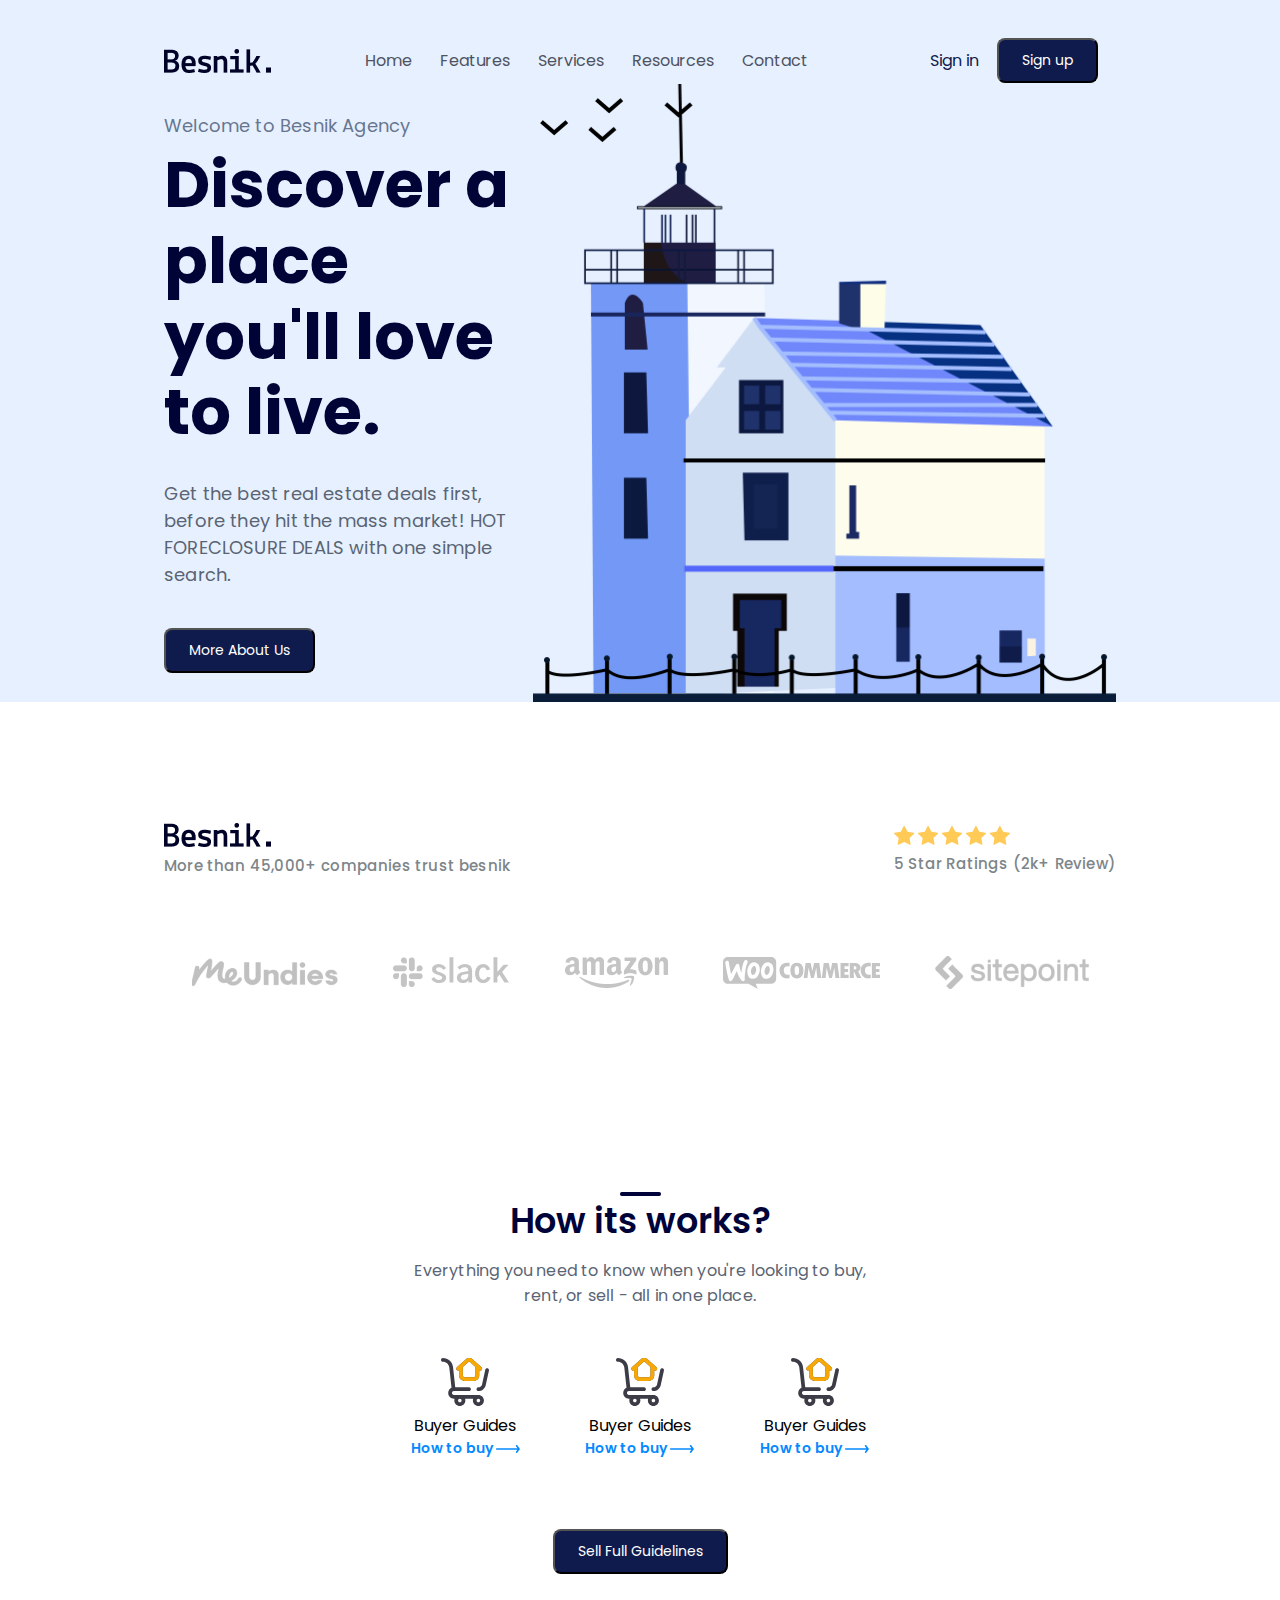
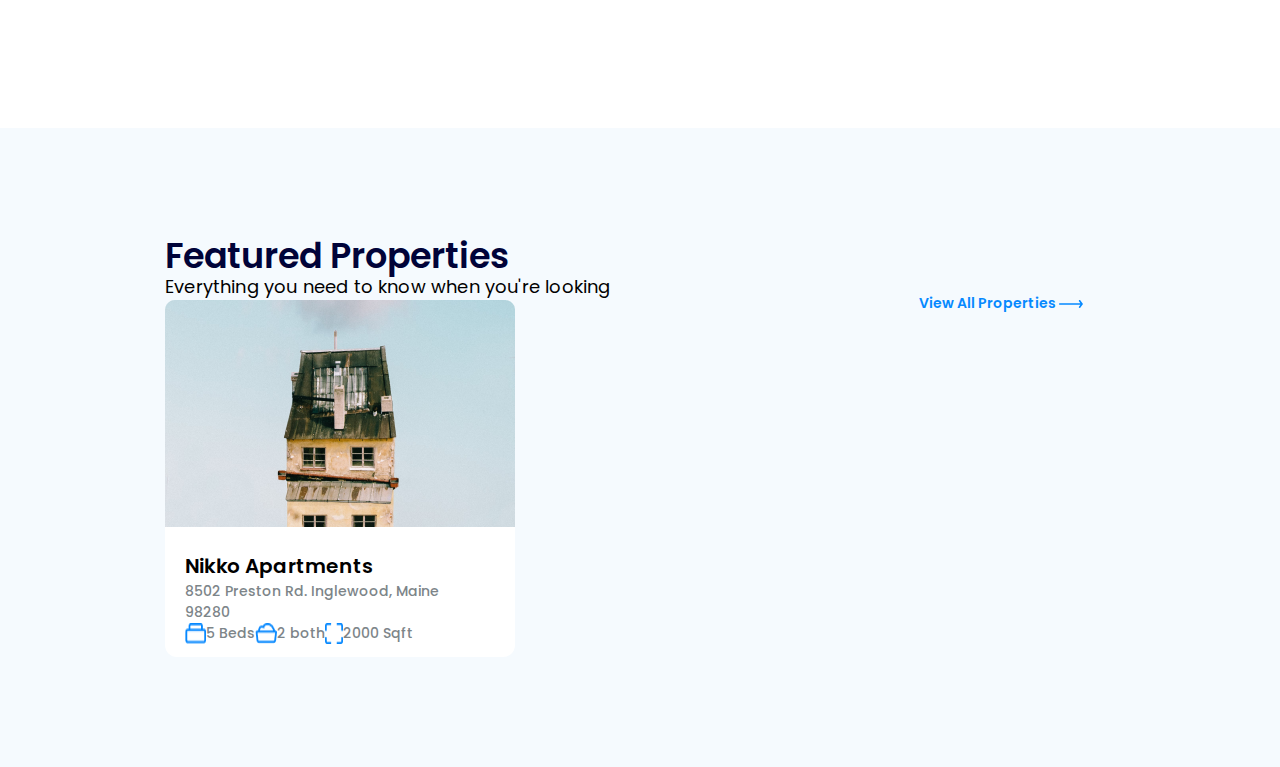
==== index.html @ 869eb644 "update verrsion 1" ====
<!DOCTYPE html>
<html lang="en">
<head>
    <meta charset="UTF-8">
    <meta name="viewport" content="width=device-width, initial-scale=1.0">
    <title>Besnik</title>
    <link rel="stylesheet" href="./css/style.css">
    <link rel="preconnect" href="https://fonts.googleapis.com">
    <link rel="preconnect" href="https://fonts.gstatic.com" crossorigin>
    <link href="https://fonts.googleapis.com/css2?family=Poppins:wght@400;500;600;700&display=swap" rel="stylesheet">
</head>
<body>
    <header>
        <nav>
            <img src="./photo/Logo.png" alt="">
            <ul class="menu">
                <li>Home</li>
                <li>Features</li>
                <li>Services</li>
                <li>Resources</li>
                <li>Contact</li>
            </ul>
            <ul class="btn">
                <li>Sign in</li>
                <li><button class="btnClick" type="button">Sign up</button></li>
            </ul>
        </nav>
        <div class="headerContent">
            <div class="hContent">
                <p class="body1">Welcome to Besnik Agency</p>
                <h1>Discover a place you'll love to live.</h1>
                <p class="body1">Get the best real estate deals first,
                    before they hit the mass market! HOT FORECLOSURE DEALS with one simple search.</p>
                <button class="btnClick">More About Us</button>
            </div>
            <img src="./photo/houseIllustration.png" alt="" srcset="" width=584px; height=619px;>
        </div>
    </header>
    <section id="clientLogo">
        <section class="contentLogo">
            <section>
                <img src="./photo/Logo.png" alt="">
                <p class="body2">More than 45,000+ companies trust besnik</p>
            </section>
            <section>
                <img src="./photo/Star.svg" alt="">
                <p class="body2">5 Star Ratings (2k+ Review)</p>
            </section>
        </section>
        <section class="imgLogo">
            <img src="./photo/logo1.png" alt="">
            <img src="./photo/logo2.png" alt="">
            <img src="./photo/logo5.png" alt="">
            <img src="./photo/logo3.svg" alt="">
            <img src="./photo/logo4.png" alt="">
        </section>
    </section>
    <section id="howItWork">
        <img src="./photo/Rect.png" alt="">
        <h2>How its works?</h2>
        <p class="body1">Everything you need to know when you're looking to buy, rent, or sell - all in one place.</p>
        <section class="typeSeller">
            <article>
                <img src="./photo/icon.svg" alt="">
                <p class="subtitle">Buyer Guides</p>
                <p class="cap">How to buy <svg xmlns="http://www.w3.org/2000/svg" width="24" height="8" viewBox="0 0 24 8" fill="none">
                    <path d="M21.24 7.68C21.1127 7.84974 20.9232 7.96196 20.7131 7.99196C20.5031 8.02197 20.2897 7.96731 20.12 7.84C19.9503 7.7127 19.838 7.52318 19.808 7.31314C19.778 7.1031 19.8327 6.88974 19.96 6.72L21.4 4.8L0.800001 4.8C0.587827 4.8 0.384344 4.71571 0.234316 4.56569C0.0842855 4.41566 1.72323e-06 4.21217 1.7325e-06 4C1.74178e-06 3.78783 0.0842856 3.58434 0.234316 3.43431C0.384344 3.28429 0.587828 3.2 0.800001 3.2L21.4 3.2L19.96 1.28C19.897 1.19595 19.8511 1.10032 19.825 0.998545C19.799 0.896774 19.7932 0.790864 19.808 0.686863C19.8229 0.582861 19.8581 0.482804 19.9116 0.392405C19.9651 0.302005 20.036 0.223034 20.12 0.16C20.204 0.0969651 20.2997 0.051102 20.4015 0.0250287C20.5032 -0.00104454 20.6091 -0.00681701 20.7131 0.00804037C20.8171 0.0228978 20.9172 0.058094 21.0076 0.11162C21.098 0.165146 21.177 0.235954 21.24 0.32L23.6352 3.5136L23.6456 3.5272L24 4L23.6456 4.472L23.6352 4.4864L21.24 7.68Z" fill="#0689FF"/>
                  </svg></p>
            </article>
            <article>
                <img src="./photo/icon.svg" alt="">
                <p class="subtitle">Buyer Guides</p>
                <p class="cap">How to buy <svg xmlns="http://www.w3.org/2000/svg" width="24" height="8" viewBox="0 0 24 8" fill="none">
                    <path d="M21.24 7.68C21.1127 7.84974 20.9232 7.96196 20.7131 7.99196C20.5031 8.02197 20.2897 7.96731 20.12 7.84C19.9503 7.7127 19.838 7.52318 19.808 7.31314C19.778 7.1031 19.8327 6.88974 19.96 6.72L21.4 4.8L0.800001 4.8C0.587827 4.8 0.384344 4.71571 0.234316 4.56569C0.0842855 4.41566 1.72323e-06 4.21217 1.7325e-06 4C1.74178e-06 3.78783 0.0842856 3.58434 0.234316 3.43431C0.384344 3.28429 0.587828 3.2 0.800001 3.2L21.4 3.2L19.96 1.28C19.897 1.19595 19.8511 1.10032 19.825 0.998545C19.799 0.896774 19.7932 0.790864 19.808 0.686863C19.8229 0.582861 19.8581 0.482804 19.9116 0.392405C19.9651 0.302005 20.036 0.223034 20.12 0.16C20.204 0.0969651 20.2997 0.051102 20.4015 0.0250287C20.5032 -0.00104454 20.6091 -0.00681701 20.7131 0.00804037C20.8171 0.0228978 20.9172 0.058094 21.0076 0.11162C21.098 0.165146 21.177 0.235954 21.24 0.32L23.6352 3.5136L23.6456 3.5272L24 4L23.6456 4.472L23.6352 4.4864L21.24 7.68Z" fill="#0689FF"/>
                  </svg></p>
            </article>
            <article>
                <img src="./photo/icon.svg" alt="">
                <p class="subtitle">Buyer Guides</p>
                <p class="cap">How to buy <svg xmlns="http://www.w3.org/2000/svg" width="24" height="8" viewBox="0 0 24 8" fill="none">
                    <path d="M21.24 7.68C21.1127 7.84974 20.9232 7.96196 20.7131 7.99196C20.5031 8.02197 20.2897 7.96731 20.12 7.84C19.9503 7.7127 19.838 7.52318 19.808 7.31314C19.778 7.1031 19.8327 6.88974 19.96 6.72L21.4 4.8L0.800001 4.8C0.587827 4.8 0.384344 4.71571 0.234316 4.56569C0.0842855 4.41566 1.72323e-06 4.21217 1.7325e-06 4C1.74178e-06 3.78783 0.0842856 3.58434 0.234316 3.43431C0.384344 3.28429 0.587828 3.2 0.800001 3.2L21.4 3.2L19.96 1.28C19.897 1.19595 19.8511 1.10032 19.825 0.998545C19.799 0.896774 19.7932 0.790864 19.808 0.686863C19.8229 0.582861 19.8581 0.482804 19.9116 0.392405C19.9651 0.302005 20.036 0.223034 20.12 0.16C20.204 0.0969651 20.2997 0.051102 20.4015 0.0250287C20.5032 -0.00104454 20.6091 -0.00681701 20.7131 0.00804037C20.8171 0.0228978 20.9172 0.058094 21.0076 0.11162C21.098 0.165146 21.177 0.235954 21.24 0.32L23.6352 3.5136L23.6456 3.5272L24 4L23.6456 4.472L23.6352 4.4864L21.24 7.68Z" fill="#0689FF"/>
                  </svg></p>
            </article>
        </section>    
        <button class="btnClick">Sell Full Guidelines</button>    
    </section>
    <section id="feature01">
        <h2>Featured Properties</h2>
        <p class="body1">Everything you need to know when you're looking</p>
        <p class="cap">View All Properties <svg xmlns="http://www.w3.org/2000/svg" width="24" height="8" viewBox="0 0 24 8" fill="none">
            <path d="M21.24 7.68C21.1127 7.84974 20.9232 7.96196 20.7131 7.99196C20.5031 8.02197 20.2897 7.96731 20.12 7.84C19.9503 7.7127 19.838 7.52318 19.808 7.31314C19.778 7.1031 19.8327 6.88974 19.96 6.72L21.4 4.8L0.800001 4.8C0.587827 4.8 0.384344 4.71571 0.234316 4.56569C0.0842855 4.41566 1.72323e-06 4.21217 1.7325e-06 4C1.74178e-06 3.78783 0.0842856 3.58434 0.234316 3.43431C0.384344 3.28429 0.587828 3.2 0.800001 3.2L21.4 3.2L19.96 1.28C19.897 1.19595 19.8511 1.10032 19.825 0.998545C19.799 0.896774 19.7932 0.790864 19.808 0.686863C19.8229 0.582861 19.8581 0.482804 19.9116 0.392405C19.9651 0.302005 20.036 0.223034 20.12 0.16C20.204 0.0969651 20.2997 0.051102 20.4015 0.0250287C20.5032 -0.00104454 20.6091 -0.00681701 20.7131 0.00804037C20.8171 0.0228978 20.9172 0.058094 21.0076 0.11162C21.098 0.165146 21.177 0.235954 21.24 0.32L23.6352 3.5136L23.6456 3.5272L24 4L23.6456 4.472L23.6352 4.4864L21.24 7.68Z" fill="#0689FF"/>
          </svg></p>
          <section class="featureContent">
            <article>
                <img src="./photo/apart.png" alt="">
                <section class="itemContent">
                    <p class="subtitle2">Nikko Apartments</p>
                    <p class="body2">8502 Preston Rd. Inglewood, Maine 98280</p>
                    <div class="icon">
                        <div class="item1">
                            <img src="./photo/bedicon.png" alt="">
                            <p class="body2">5 Beds</p>
                        </div>
                        <div class="item1">
                            <img src="./photo/bothicon.png" alt="">
                            <p class="body2">2 both</p>
                        </div>
                        <div class="item1">
                            <img src="./photo/squareicon.png" alt="">
                            <p class="body2">2000 Sqft</p>
                        </div>
                    </div>
                </section>
                
            </article>
          </section>
    </section>
    <script src="./js/app.js"></script>
</body>
</html>
---- css/style.css ----
:root{
  --blueblack: #0F1B4C;
  --white: #fff;
}
/* font */
h1{
  font-size: 64px;
  font-weight: 700;
  line-height: 118.75%; 
  margin-top: 8px;
  margin-bottom: 30px;
  color: #000336;
}
h2{
  font-size: 35px;
  font-weight: 600;
  line-height: 100%; 
  color: #000339;
}
/* Poppins Regular 18 */
.body1{
  font-size: 18px;
  font-weight: 400;
  letter-spacing: 0.18px;
}
.body2{
  font-size: 15px;
  font-weight: 500;
  letter-spacing: 0.18px;
  color: #7D8589;
}
.subtitle2{
  font-size: 20px;
  font-weight: 500;
  letter-spacing: 0.18px;
}
.cap{
  font-size: 14px;
  color: #0689FF;
  font-weight: 600; 
}
/* css cho cả trang */
*{
  margin: 0;
}
html{
  font-family: Poppins;
  width: 100%;
}
/* css header */
header{
  background-color: #E6F0FF;
  /* width: 100%; */
  padding:38px 164px 0px 164px;
}
nav {
  width: 100%;
  display: flex;
  justify-content: space-between;
  align-items: center;
}
nav ul{
  list-style: none;
  display: flex;
  align-items: center;
}
nav ul.menu li{
  margin-right: 28px;
  color: #4F5361;
}
nav ul.btn li{
  margin-right: 18px;
  color: #0F1B4C;
}
.btnClick{
  background-color: var(--blueblack);
  font-family: Poppins;
  color: var(--white);
  padding: 10px 23px;
  border-radius: 8px;
  font-size: 14px;
}
.headerContent{
  display: flex;
  justify-content: space-between;
  align-items: center;
}
.hContent{
  width: 560px;
}
.hContent p:first-child{
  margin: 0;
  color:  #687690;
}
.hContent p:nth-child(3){
  color: #5A6473;
}
.hContent button{
  margin-top: 40px;
}
#clientLogo{
  margin: 78px 0px 40px 0px;
  padding:43px 164px 41px 164px;
}
.contentLogo{
  display: flex;
  justify-content: space-between;
  align-items: center;
  margin-bottom: 50px;
}
.imgLogo{
  height: 91px;
  display: flex;
  justify-content: space-around;
  align-items: center;
}
#howItWork{
  margin: 0px 0px 41px 0px;
  padding: 79px 378px;
  text-align: center;
}
.typeSeller{
  display: flex;
  width: 100%;
  margin-top: 50px;
  margin-bottom: 70px;
  justify-content: space-around;
}
#howItWork p.body1{
  width: 459px;
  margin: 20px auto;
  color: #5A6473;
  font-size: 16px;
}
#feature01{
  margin-top: 75px;
  padding: 110px 165px;
  background-color: #F5FAFE;
  position: relative;
}
#feature01 p.cap{
  position: absolute;
  top: 165px;
  right: 197px;
  z-index: 9999;
}
.featureContent article{
  background-color: #fff;
  width: 350px;
  height: 357px;  
  border-radius: 12px;
}
.itemContent{
  margin: 17px 40px 22px 20px;
  
}
.itemContent p.subtitle2{
  font-weight: 600;
}
.itemContent p.body2{
  font-size: 14px;
  letter-spacing: normal;
}
.icon{
  display: flex;
}
.icon .item1{
  display: flex;
}
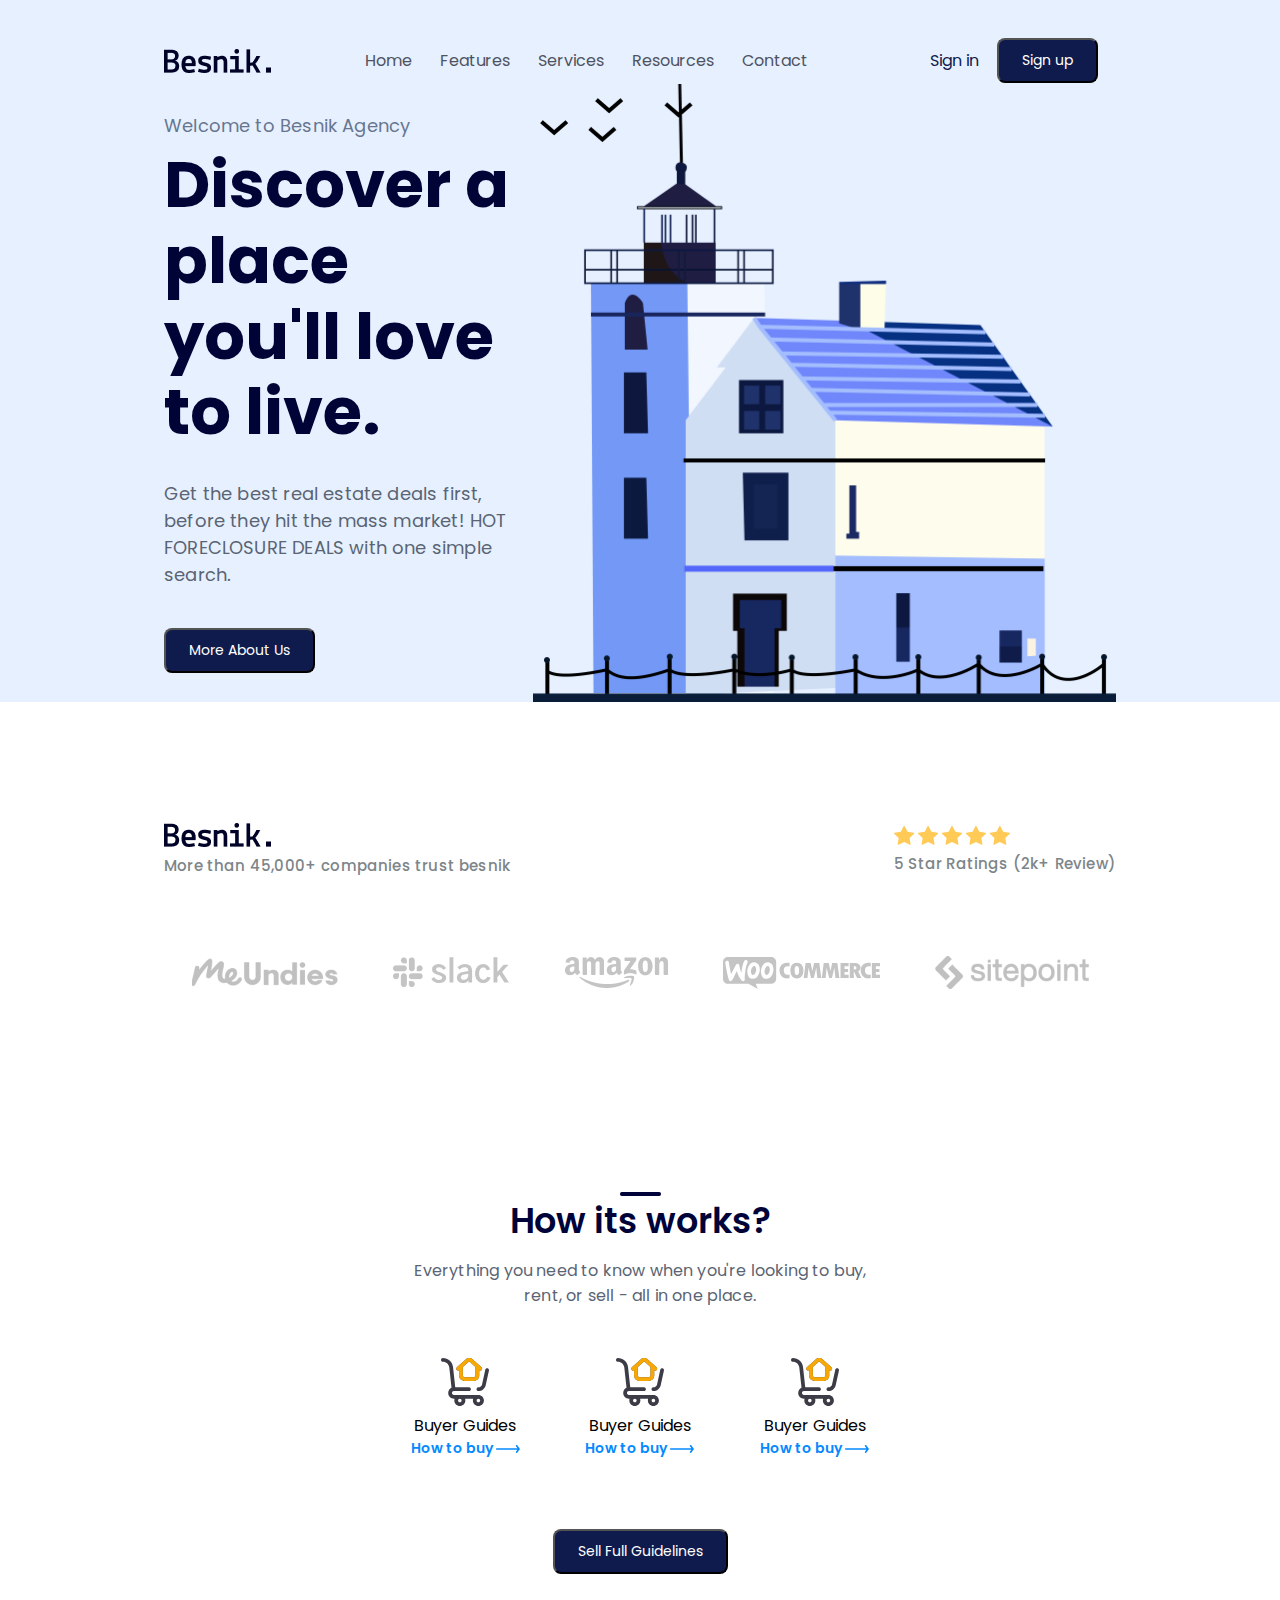
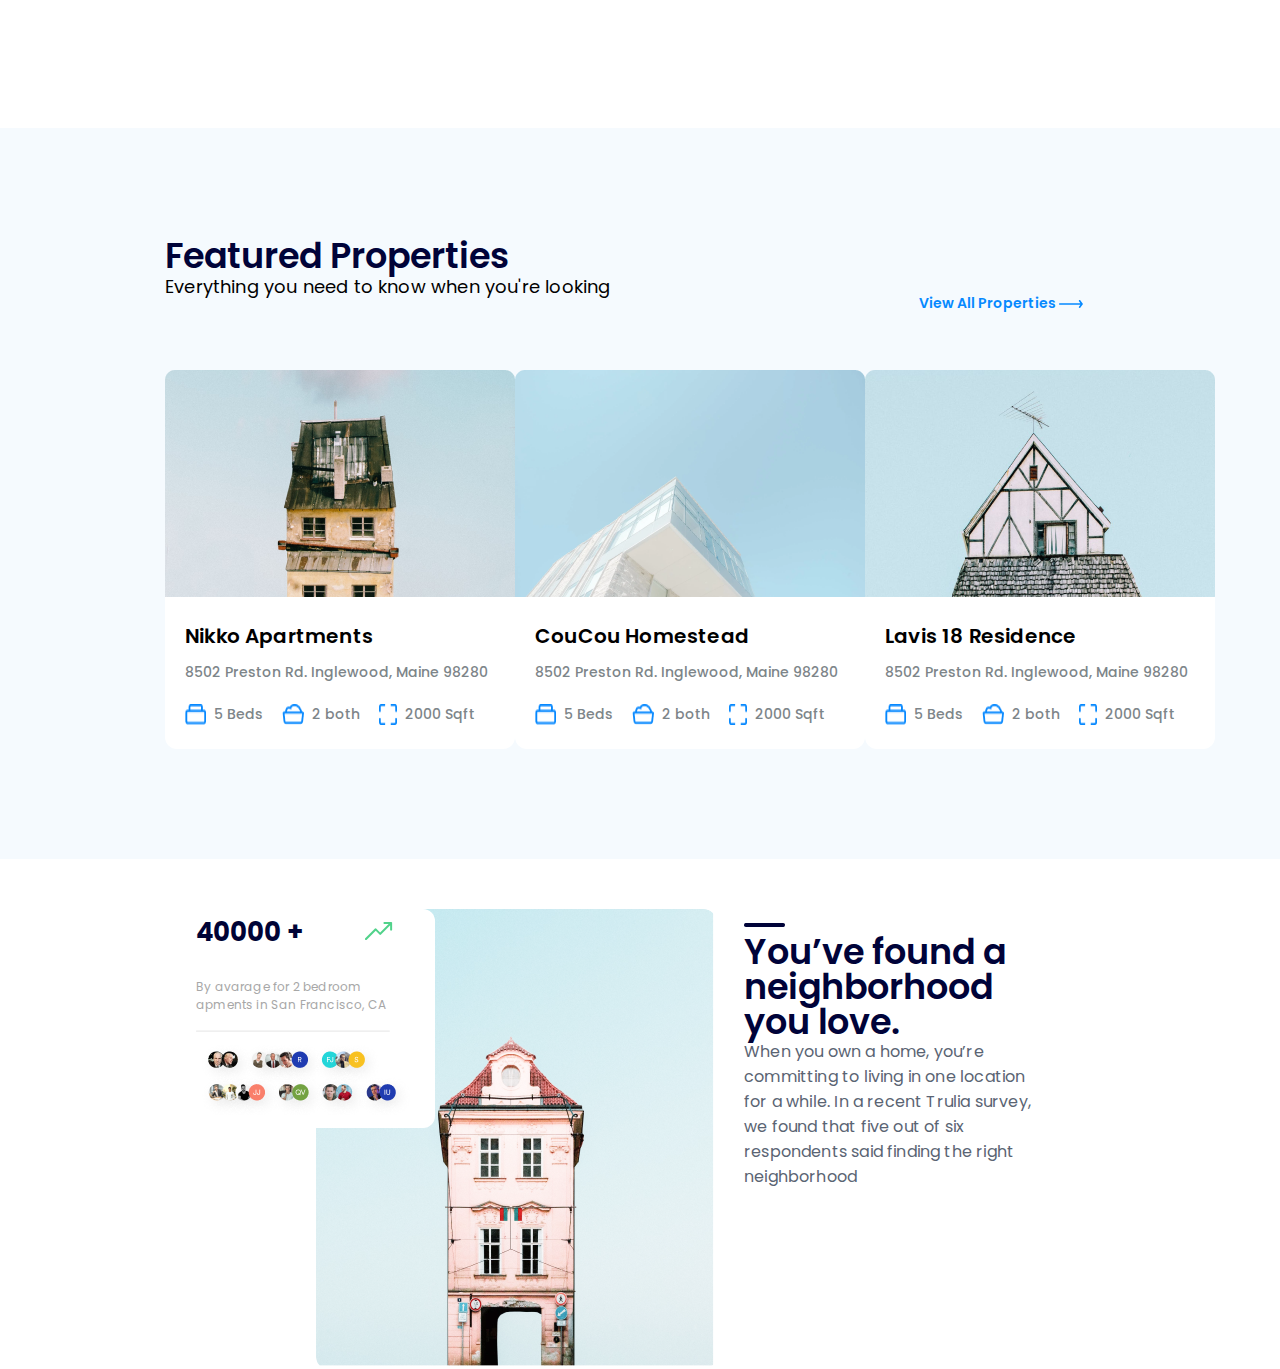
==== commit 849dd1e8: "version 2" ====
--- a/index.html
+++ b/index.html
@@ -91,7 +91,7 @@
             <path d="M21.24 7.68C21.1127 7.84974 20.9232 7.96196 20.7131 7.99196C20.5031 8.02197 20.2897 7.96731 20.12 7.84C19.9503 7.7127 19.838 7.52318 19.808 7.31314C19.778 7.1031 19.8327 6.88974 19.96 6.72L21.4 4.8L0.800001 4.8C0.587827 4.8 0.384344 4.71571 0.234316 4.56569C0.0842855 4.41566 1.72323e-06 4.21217 1.7325e-06 4C1.74178e-06 3.78783 0.0842856 3.58434 0.234316 3.43431C0.384344 3.28429 0.587828 3.2 0.800001 3.2L21.4 3.2L19.96 1.28C19.897 1.19595 19.8511 1.10032 19.825 0.998545C19.799 0.896774 19.7932 0.790864 19.808 0.686863C19.8229 0.582861 19.8581 0.482804 19.9116 0.392405C19.9651 0.302005 20.036 0.223034 20.12 0.16C20.204 0.0969651 20.2997 0.051102 20.4015 0.0250287C20.5032 -0.00104454 20.6091 -0.00681701 20.7131 0.00804037C20.8171 0.0228978 20.9172 0.058094 21.0076 0.11162C21.098 0.165146 21.177 0.235954 21.24 0.32L23.6352 3.5136L23.6456 3.5272L24 4L23.6456 4.472L23.6352 4.4864L21.24 7.68Z" fill="#0689FF"/>
           </svg></p>
           <section class="featureContent">
-            <article>
+            <article class="item">
                 <img src="./photo/apart.png" alt="">
                 <section class="itemContent">
                     <p class="subtitle2">Nikko Apartments</p>
@@ -111,10 +111,69 @@
                         </div>
                     </div>
                 </section>
-                
+            </article>
+            <article class="item">
+                <img src="./photo/homested.png" alt="">
+                <section class="itemContent">
+                    <p class="subtitle2">CouCou Homestead</p>
+                    <p class="body2">8502 Preston Rd. Inglewood, Maine 98280</p>
+                    <div class="icon">
+                        <div class="item1">
+                            <img src="./photo/bedicon.png" alt="">
+                            <p class="body2">5 Beds</p>
+                        </div>
+                        <div class="item1">
+                            <img src="./photo/bothicon.png" alt="">
+                            <p class="body2">2 both</p>
+                        </div>
+                        <div class="item1">
+                            <img src="./photo/squareicon.png" alt="">
+                            <p class="body2">2000 Sqft</p>
+                        </div>
+                    </div>
+                </section>
+            </article>
+            <article class="item">
+                <img src="./photo/lavi.png" alt="">
+                <section class="itemContent">
+                    <p class="subtitle2">Lavis 18 Residence</p>
+                    <p class="body2">8502 Preston Rd. Inglewood, Maine 98280</p>
+                    <div class="icon">
+                        <div class="item1">
+                            <img src="./photo/bedicon.png" alt="">
+                            <p class="body2">5 Beds</p>
+                        </div>
+                        <div class="item1">
+                            <img src="./photo/bothicon.png" alt="">
+                            <p class="body2">2 both</p>
+                        </div>
+                        <div class="item1">
+                            <img src="./photo/squareicon.png" alt="">
+                            <p class="body2">2000 Sqft</p>
+                        </div>
+                    </div>
+                </section>
             </article>
           </section>
     </section>
+    <section id="feature02">
+        <section class="imageCard">
+            <section class="card">
+                <img class="underContent" src="./photo/fea2.png" alt="" width="400px" height="460px">
+                <div class="overContent">
+                    <h1>40000 + <img src="./photo/Vector120.png" alt=""></h1>
+                    <p class="body1">By avarage for 2 bedroom apments in San Francisco, CA</p>
+                    <img src="./photo/linelong.png" alt="">
+                    <img src="./photo/users.png" alt="">
+                </div>
+            </section>
+            <article class="cardContent">
+                 <img src="./photo/Rect.png" alt="" >
+                 <h2>You’ve found a neighborhood you love. </h2>
+                 <p class="body1">When you own a home, you’re committing to living in one location for a while. In a recent Trulia survey, we found that five out of six respondents said finding the right neighborhood </p>
+            </article>
+        </section>
+    </section>
     <script src="./js/app.js"></script>
-</body>
+</body>      
 </html>--- a/css/style.css
+++ b/css/style.css
@@ -144,26 +144,82 @@
   right: 197px;
   z-index: 9999;
 }
-.featureContent article{
+.featureContent{
+  margin-top: 70px;
+  display: flex;
+  justify-content: space-between;
+}
+.item{
   background-color: #fff;
   width: 350px;
-  height: 357px;  
+  height: 379px;  
   border-radius: 12px;
 }
 .itemContent{
-  margin: 17px 40px 22px 20px;
-  
+  margin-top: 17px;
+  margin-left: 20px;
 }
 .itemContent p.subtitle2{
   font-weight: 600;
+  margin-bottom: 11px;
 }
 .itemContent p.body2{
   font-size: 14px;
   letter-spacing: normal;
 }
 .icon{
-  display: flex;
+  width: 289.59px;
+  display: flex;
+  justify-content: space-between;
+  margin-top: 21px;
+  margin-bottom: 22px;
 }
 .icon .item1{
   display: flex;
+}
+.item1 img{
+  margin-right: 8px;
+}
+#feature02{
+  margin: 50px 227px 50px 196px;
+
+}
+.imageCard{
+  display: flex;
+  justify-content: space-between;
+}
+.cardContent{
+  width: 309px;
+}
+.card{
+  position: relative;
+}
+.card img.underContent{
+  position: absolute;
+  z-index: 999;
+  left: 120px;
+  border-radius: 12px;
+}
+.card div.overContent{
+  position: absolute;
+  z-index: 9999;
+  top:0;
+  background: #FFF;
+  border-radius: 12px;
+  width: 239px;
+}
+.overContent h1{
+  font-size: 26px;
+}
+.overContent h1 img{
+  margin-left: 55px;
+}
+.overContent p.body1{
+  font-size: 12px;
+  color: #A7A7A7;
+  width: 194px;
+}
+.cardContent p.body1{
+  font-size: 16px;
+  color: #5A6473;
 }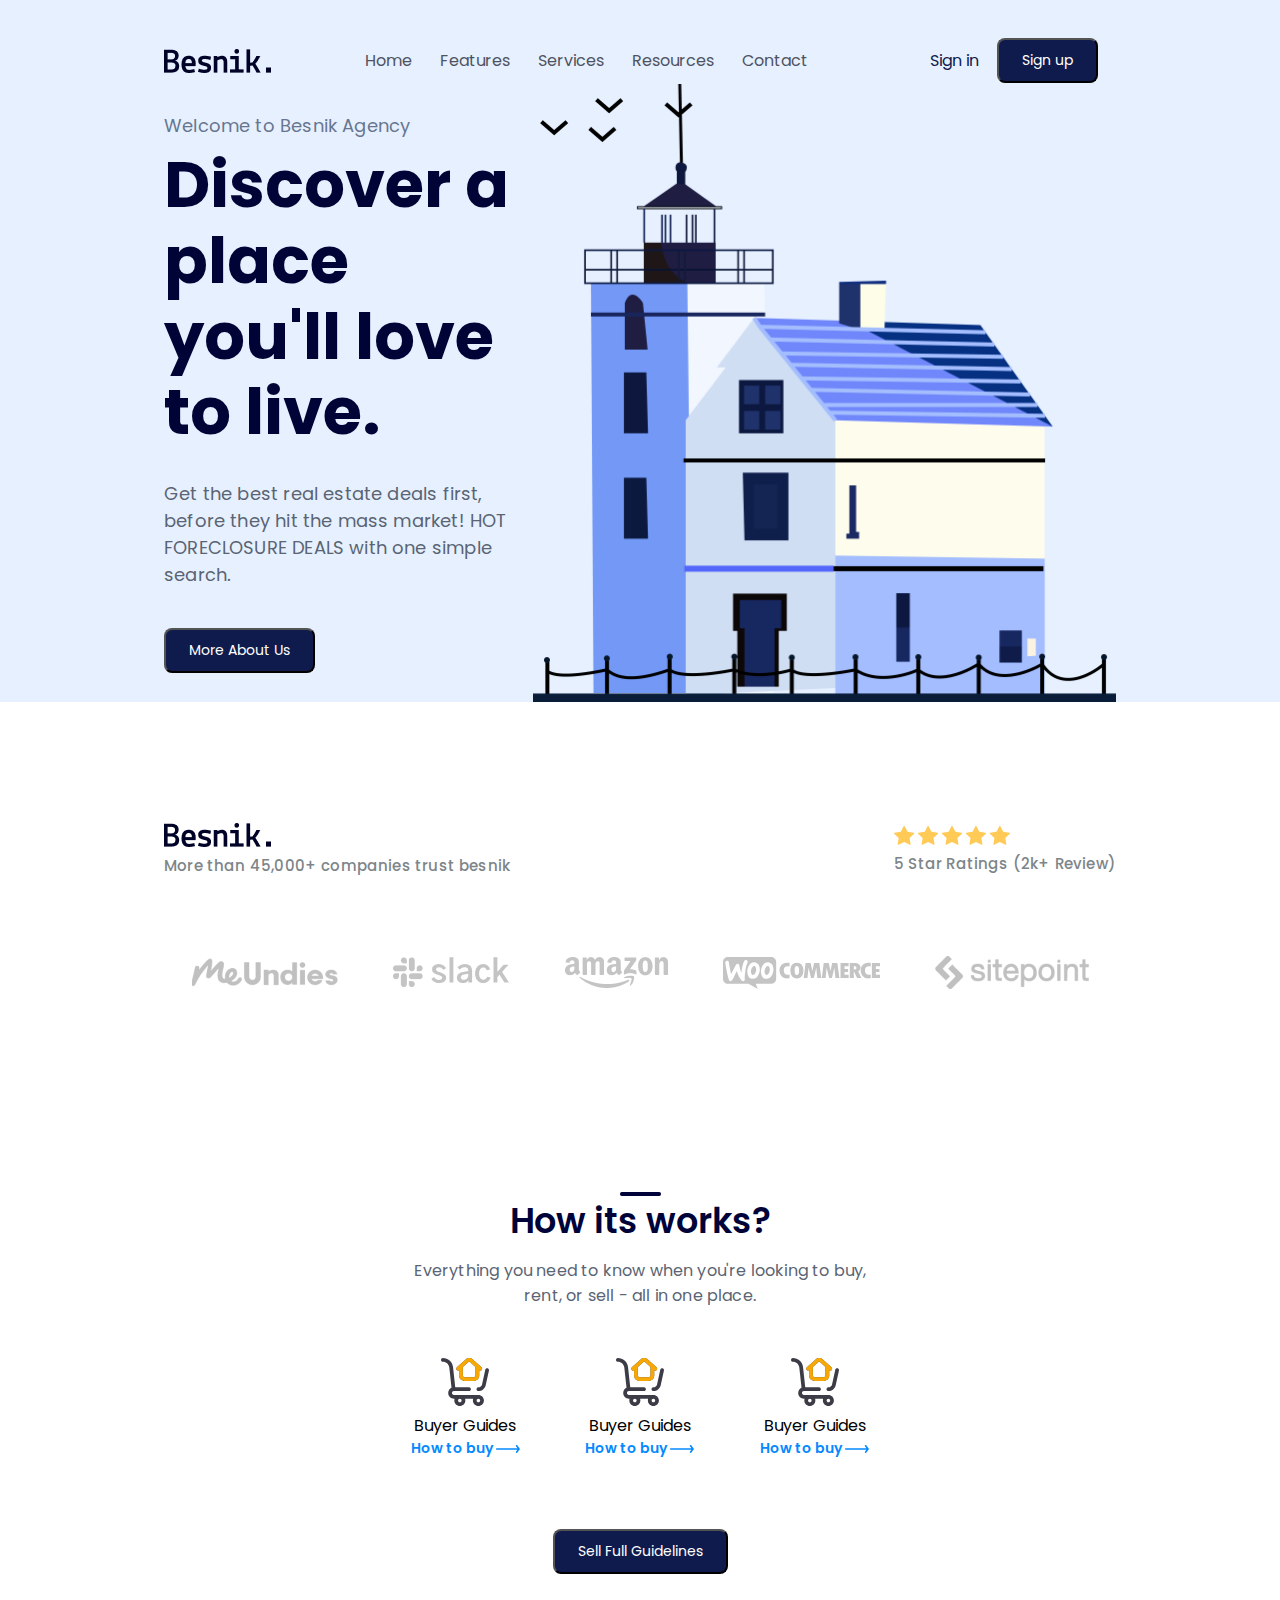
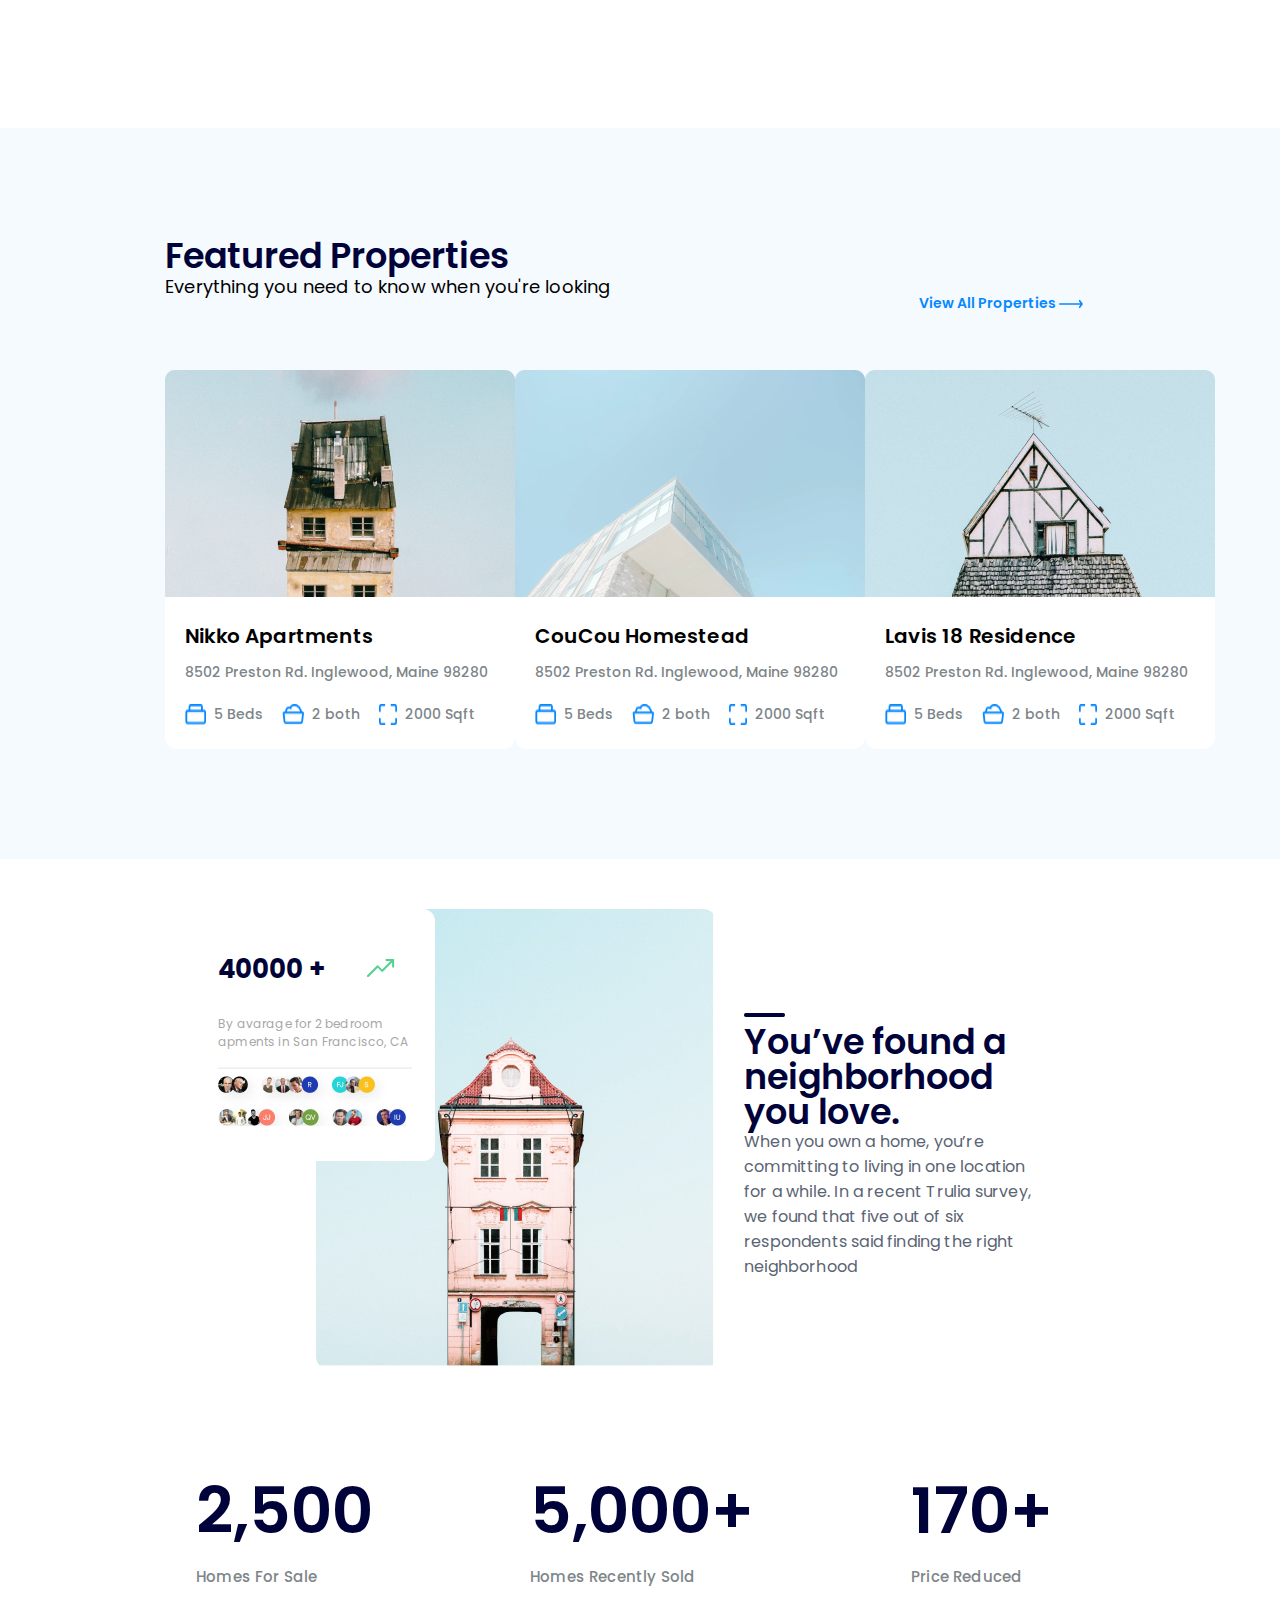
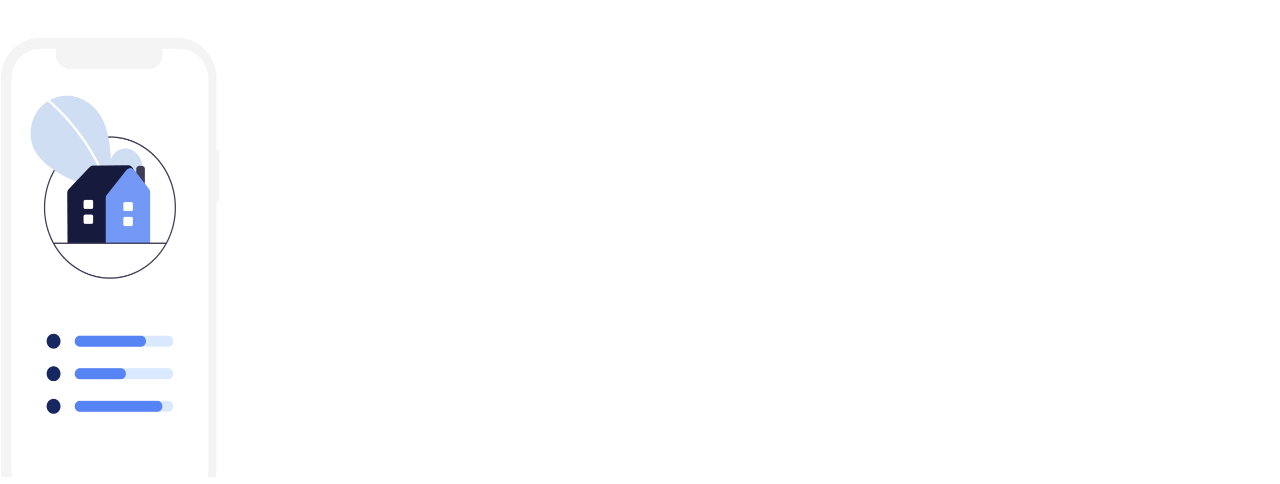
==== commit b50f30ee: "version 3" ====
--- a/index.html
+++ b/index.html
@@ -173,6 +173,29 @@
                  <p class="body1">When you own a home, you’re committing to living in one location for a while. In a recent Trulia survey, we found that five out of six respondents said finding the right neighborhood </p>
             </article>
         </section>
+        <section class="countdown">
+            <div class="count">
+                <h2 id="sale">
+                    2,500
+                </h2>
+                <p class="body2">Homes For Sale</p>
+            </div>
+            <div class="count">
+                <h2 id="sold">
+                    5,000+
+                </h2>
+                <p class="body2">Homes Recently Sold</p>
+            </div>
+            <div class="count">
+                <h2 id="price">
+                    170+
+                </h2>
+                <p class="body2">Price Reduced</p>
+            </div>
+        </section>
+    </section>
+    <section class="newsletter">
+        <img src="./photo/mobileillustration.png" alt="" width='219px' height='439px'>
     </section>
     <script src="./js/app.js"></script>
 </body>      
--- a/css/style.css
+++ b/css/style.css
@@ -182,16 +182,18 @@
 }
 #feature02{
   margin: 50px 227px 50px 196px;
-
 }
 .imageCard{
-  display: flex;
-  justify-content: space-between;
+  
+  display: flex;
+  justify-content: space-between;
+  align-items: center;
 }
 .cardContent{
   width: 309px;
 }
 .card{
+  height: 460px;
   position: relative;
 }
 .card img.underContent{
@@ -207,19 +209,37 @@
   background: #FFF;
   border-radius: 12px;
   width: 239px;
+  height: 252px;
 }
 .overContent h1{
   font-size: 26px;
+  margin-left: 22px;
+  margin-top: 45px;
 }
 .overContent h1 img{
-  margin-left: 55px;
+  margin-left: 35px;
 }
 .overContent p.body1{
+  margin-left: 22px;
   font-size: 12px;
   color: #A7A7A7;
   width: 194px;
 }
+.overContent img{
+  margin-left: 22px;
+}
 .cardContent p.body1{
   font-size: 16px;
   color: #5A6473;
+}
+.countdown{
+  display: flex;
+  justify-content: space-between;
+}
+.count{
+  margin-top: 110px;
+}
+.count h2{
+  font-size: 64px;
+  margin-bottom: 22px;
 }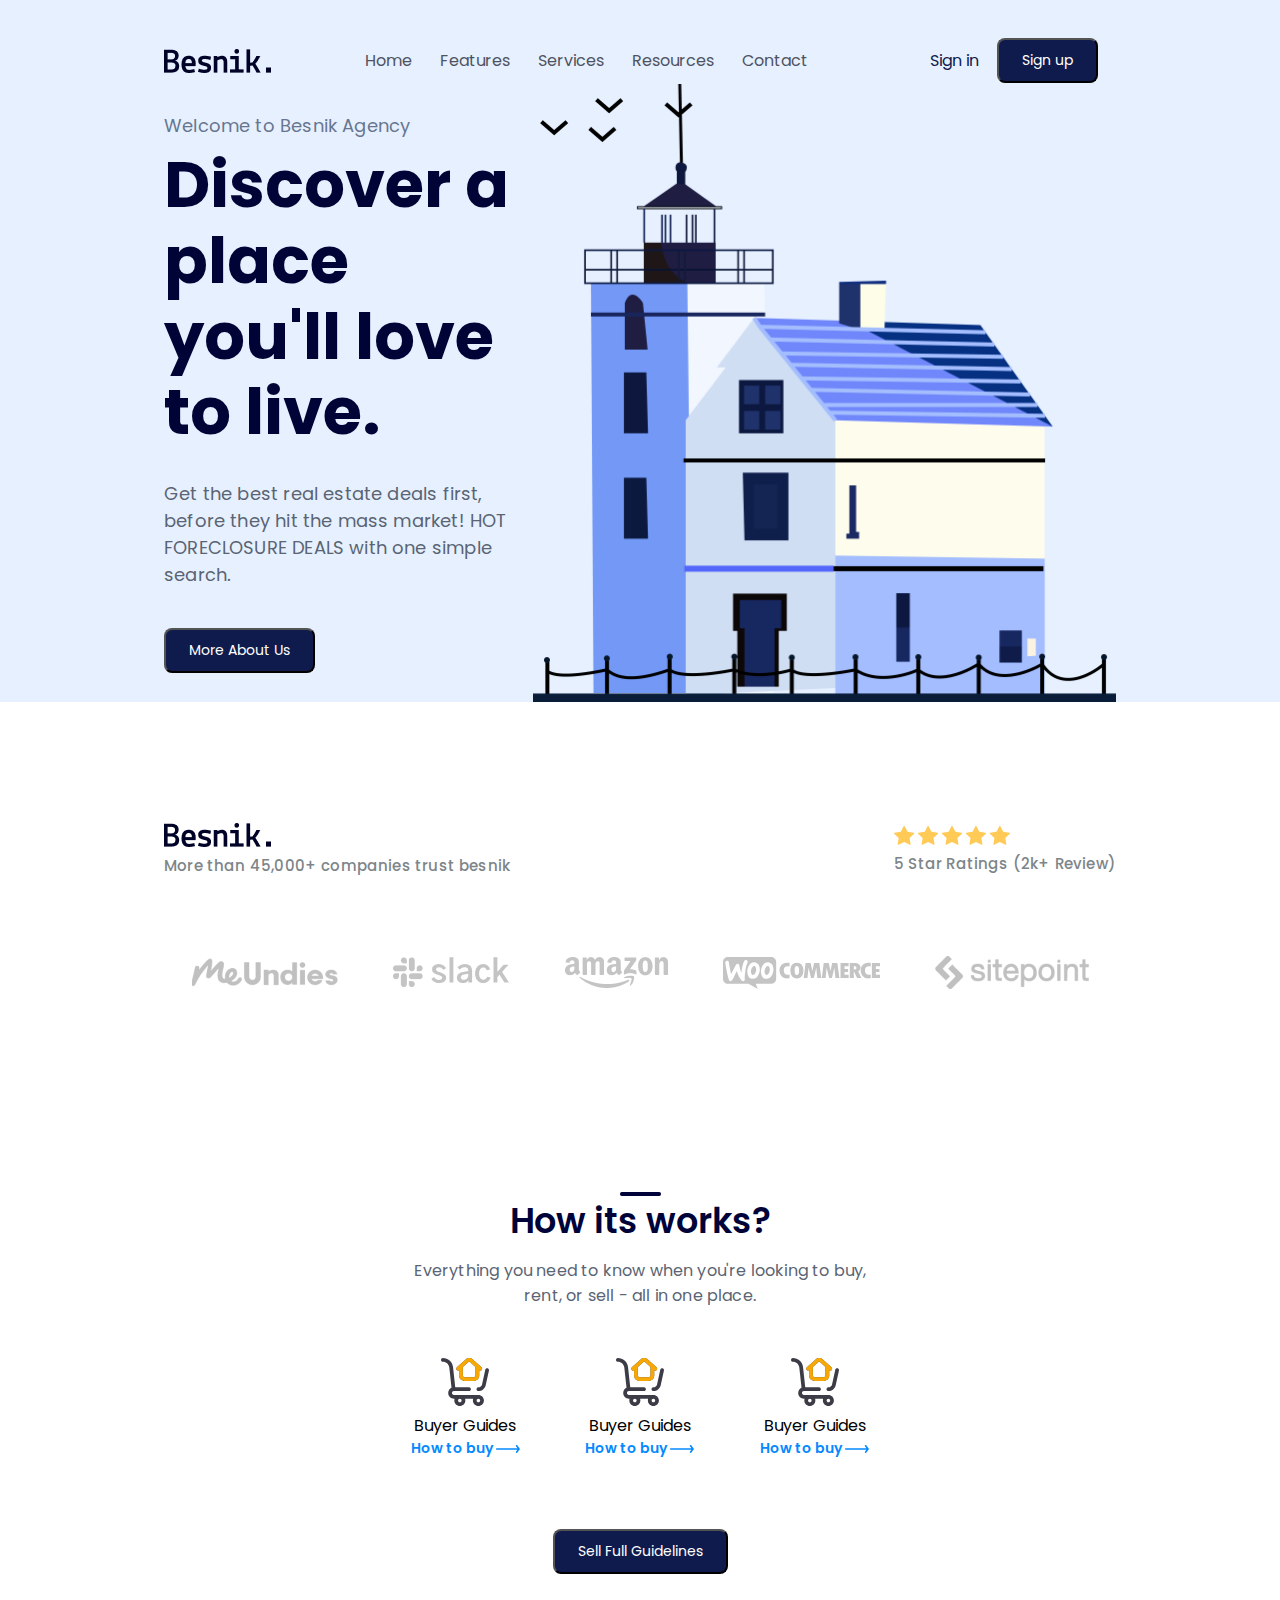
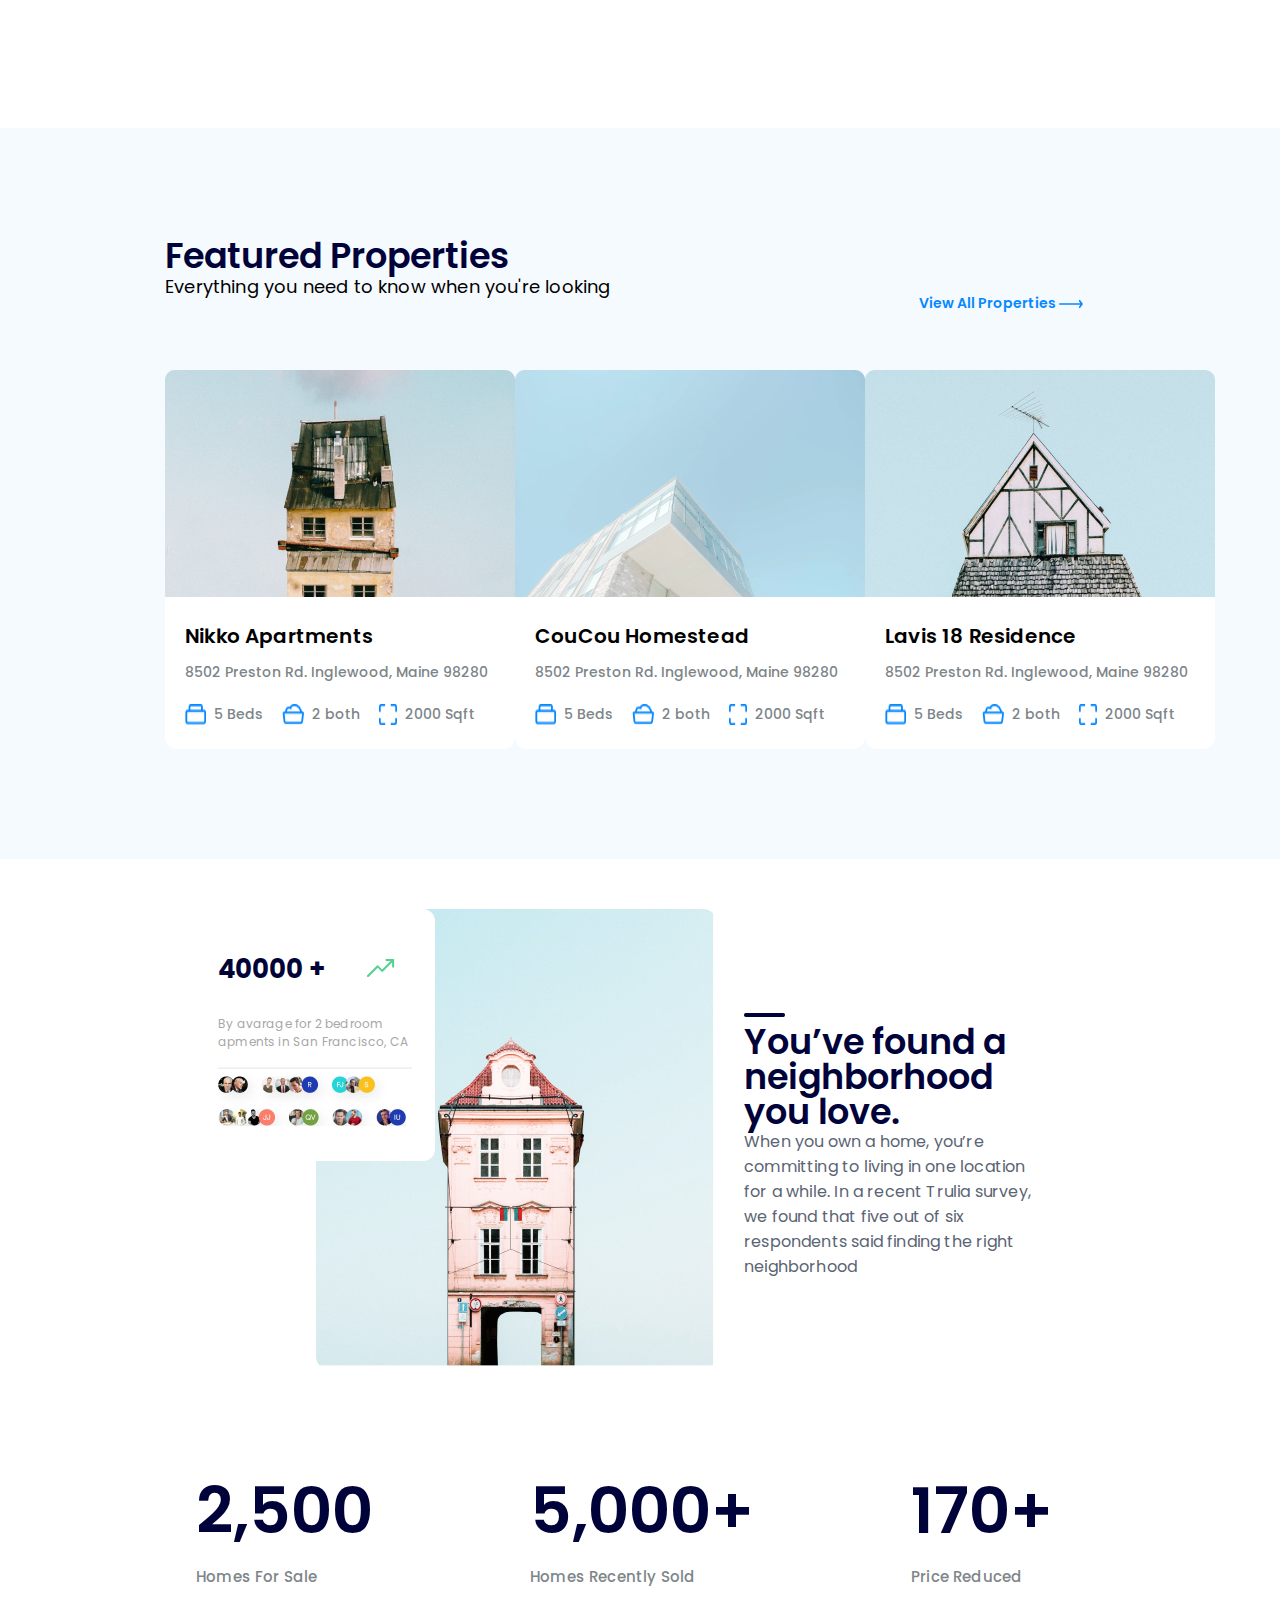
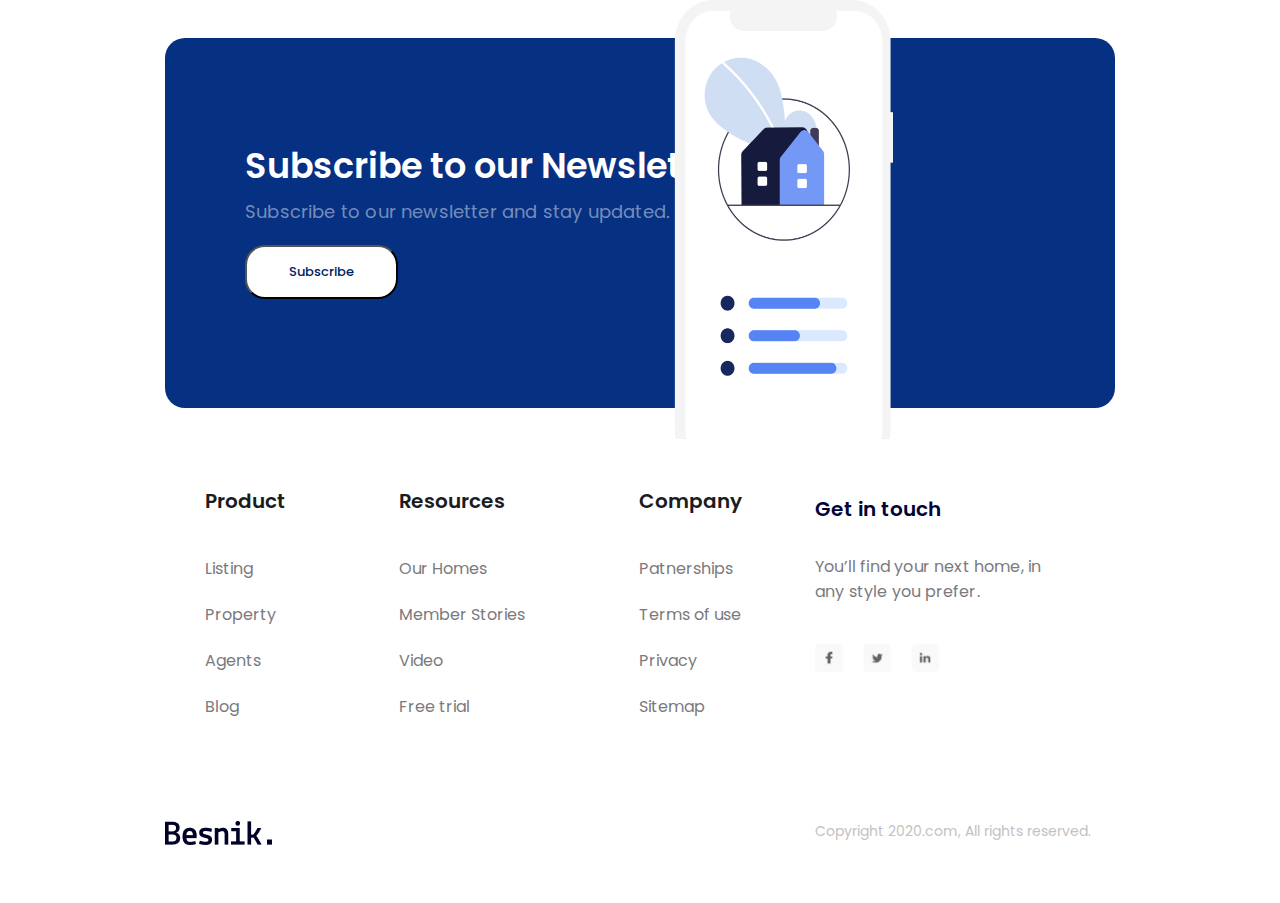
==== commit 1a15ecc6: "version 3" ====
--- a/index.html
+++ b/index.html
@@ -195,8 +195,47 @@
         </section>
     </section>
     <section class="newsletter">
+        <div class="news">
+            <h2>Subscribe to our Newsletter!</h2>
+            <p class="body1">Subscribe to our newsletter and stay updated.</p>
+            <button type="submit" class="sub">Subscribe</button>
+        </div>
         <img src="./photo/mobileillustration.png" alt="" width='219px' height='439px'>
     </section>
+    <footer class="_footer">
+        <ul>
+            <li>Product</li>
+            <li><a href="">Listing</a></li>
+            <li><a href="">Property</a></li>
+            <li><a href="">Agents</a></li>
+            <li><a href="">Blog</a></li>
+        </ul>
+        <ul>
+            <li>Resources</li>
+            <li><a href="">Our Homes</a></li>
+            <li><a href="">Member Stories</a></li>
+            <li><a href="">Video</a></li>
+            <li><a href="">Free trial</a></li>
+        </ul>
+        <ul>
+            <li>Company</li>
+            <li><a href="">Patnerships</a></li>
+            <li><a href="">Terms of use</a></li>
+            <li><a href="">Privacy</a></li>
+            <li><a href="">Sitemap</a></li>
+        </ul>
+        <div class="getintouch">
+            <h1>Get in touch</h1>
+            <p class="body1">You’ll find your next home, in any style you prefer.</p>
+            <div class="socialmedia">
+                <img src="./photo/Facebook icon.png" alt="">
+                <img src="./photo/twitter icon.png" alt="">
+                <img src="./photo/lindedin icon.png" alt="">
+            </div>
+        </div>
+        <img class="logo" src="./photo/Logo.png" alt="">
+        <p>Copyright 2020.com, All rights reserved.</p>
+    </footer>
     <script src="./js/app.js"></script>
 </body>      
 </html>--- a/css/style.css
+++ b/css/style.css
@@ -47,6 +47,9 @@
   font-family: Poppins;
   width: 100%;
 }
+body{
+  width: 100%;
+}
 /* css header */
 header{
   background-color: #E6F0FF;
@@ -242,4 +245,83 @@
 .count h2{
   font-size: 64px;
   margin-bottom: 22px;
+}
+.newsletter{
+  position: relative;
+  height: 370px;
+  margin: 39px 165px 55px 165px;
+  background-color: #063183;
+  border-radius: 20px;
+}
+.news{
+  padding-top: 110px;
+  margin-left: 80px;
+}
+.news h2{
+  color: #fff;
+  margin-bottom: 15px;
+}
+.news p.body1{
+  color: #ffffff75;
+  margin-bottom: 20px;
+}
+.news button{
+  padding: 15px 42px;
+  border-radius: 20px;
+  background-color: #fff;
+  color: #002366;
+  font-family: Poppins;
+  font-size: 13px;
+  font-weight: 500;
+}
+.newsletter img{
+  position: absolute;
+  top: -38px;
+  right: 222px;
+}
+footer._footer{
+  margin: 58px 165px;
+  margin-top: 78px;
+  display: grid;
+  grid-template-columns: auto auto auto 300px;
+  row-gap: 81px;
+  grid-template-rows: auto auto;
+}
+footer._footer ul li{
+  list-style: none;
+  margin-bottom: 21px;
+}
+footer._footer ul li a{
+  text-decoration: none;
+  color: #7A7A7E;;
+}
+footer._footer ul li:first-child{
+  color: #1C1C1D;
+  font-size: 20px;
+  font-weight: 600;
+  margin-bottom: 40px;
+}
+.getintouch h1{
+  font-size: 20px;
+  font-weight: 600;
+  line-height: normal;
+}
+.getintouch p{
+  font-size: 16px;
+  color: #7A7A7E;
+  width: 257px;
+}
+.getintouch img{
+  width: 28px;
+  height: 28.471px;
+  margin-top: 40px;
+  margin-right: 16px;
+}
+footer._footer img.logo{
+  grid-column: 1 /4;
+}
+footer._footer p:last-child{
+  color: #C2C2C2;
+  font-size: 14px;
+  font-weight: 400;
 }